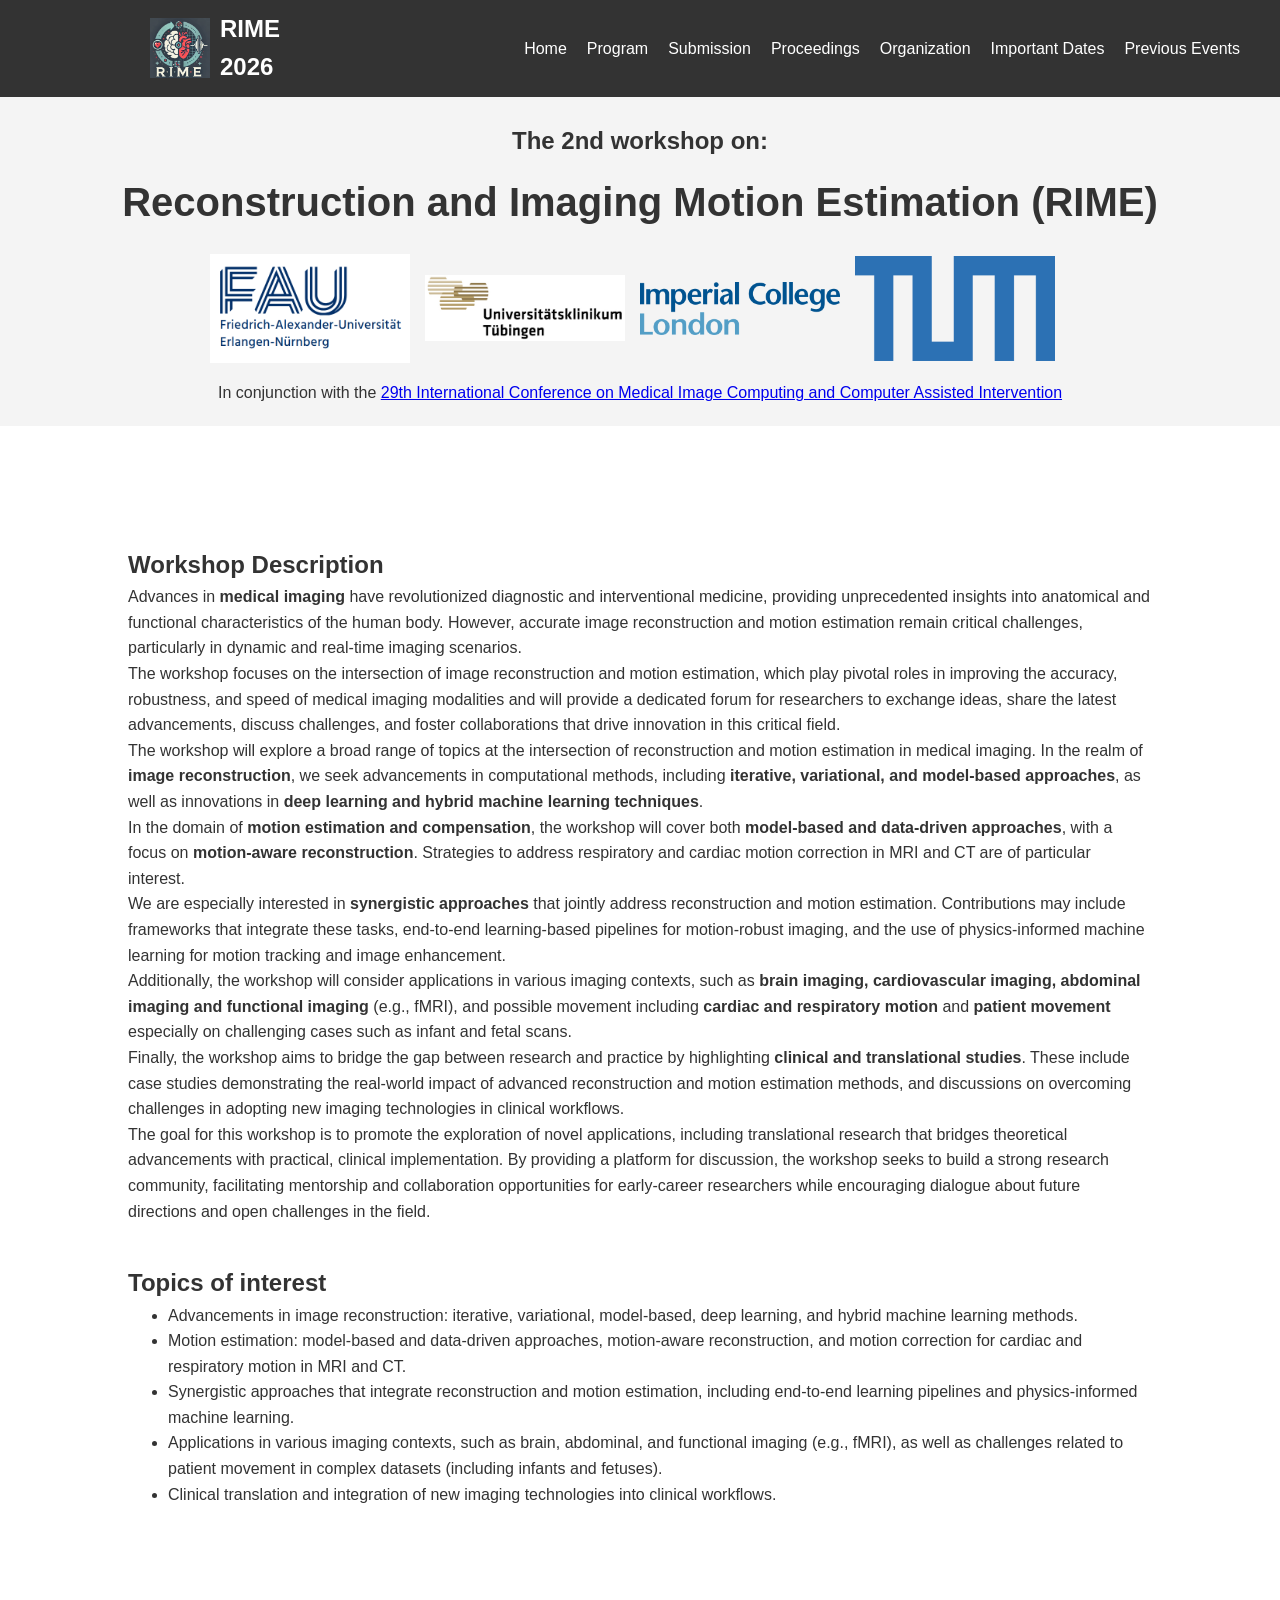
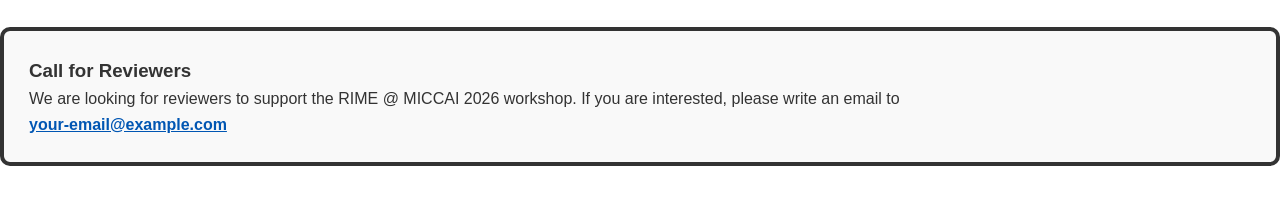
==== index.html @ bcc2d835 "call out" ====
<!DOCTYPE html>
<html lang="en">
<head>
  <meta charset="UTF-8" />
  <meta name="viewport" content="width=device-width, initial-scale=1.0" />
  <title>RIME 2026</title>
  <link rel="stylesheet" href="/style.css" />
</head>
<body>
  <header>
    <nav>
      <div class="logo">
          <a href="/index.html">
    <img src="2026/images/RIME_logo.png" alt="RIME_logo" class="logo-img">
    RIME 2026 </a>
      </div>
      <ul class="nav-links">
        <li><a href="/index.html">Home</a></li>
        <li><a href="2026/program.html">Program</a></li>
        <li><a href="2026/submission.html">Submission</a></li>
        <li><a href="2026/proceedings.html">Proceedings</a></li>
        <li><a href="2026/organization.html">Organization</a></li>
        <li><a href="2026/dates.html">Important Dates</a></li>
        <li class="dropdown">
          <a href="#">Previous Events</a>
          <ul class="dropdown-menu">
            <li><a href="/2025/index.html">2025</a></li>
          </ul>
        </li>
      </ul>
    </nav>
  </header>


  <header class="main-header">
      <h2>The 2nd workshop on:</h2>
  <h1>Reconstruction and Imaging Motion Estimation (RIME)</h1>
    <div class="logo-container">
      <!-- Replace these with your actual logo image paths -->
      <a href="https://www.fau.eu/" target="_blank" rel="noopener noreferrer">
      <img src="2026/images/image_FAU.png" alt="FAU" style="width:200px; margin-right: 15px;">
      </a>
      <a href="https://www.medizin.uni-tuebingen.de/de/" target="_blank" rel="noopener noreferrer">
      <img src="2026/images/Logo_UKT.jpg" alt="UTK" style="width:200px;margin-right: 15px;">
      </a>
      <a href="https://www.imperial.ac.uk/" target="_blank" rel="noopener noreferrer">
      <img src="2026/images/Logo_for_Imperial_College_London.png" alt="Imperial" style="width:200px;margin-right: 15px;">
      </a>
      <a href="https://www.tum.de/" target="_blank" rel="noopener noreferrer">
      <img src="2026/images/Logo_of_the_Technical_University_of_Munich.svg.png" alt="TUM" style="width:200px;margin-right: 15px;">
      </a>
      <!--<a href="https://www.tum.de/" target="_blank" rel="noopener noreferrer">
      <img src="logo2.png" alt="TUM" class="logo" />
      You can add more logos as needed -->
    </div>
        <p>In conjunction with the <a href="https://conferences.miccai.org/2026/en/default.asp" target="_blank">29th International Conference on Medical Image Computing and Computer Assisted Intervention</a></p>
  </header>


 <!-- <section class="content">
    <div class="container">
          <p class="justified-text">Advances in medical imaging have revolutionized healthcare, offering detailed insights into anatomical and functional processes. However, accurate image reconstruction and motion estimation remain critical challenges, particularly in dynamic and real-time imaging. This workshop focuses on the intersection of reconstruction and motion estimation, exploring their pivotal roles in enhancing the accuracy, robustness, and speed of medical imaging modalities.
We aim to foster discussions on a wide range of topics, including computational methods for image reconstruction, innovations in machine learning, and model-based and data-driven approaches for motion estimation and compensation. Special emphasis will be placed on synergistic frameworks that integrate reconstruction and motion estimation tasks, as well as translational research highlighting clinical applications.
By bringing together researchers, clinicians, and industry experts, this workshop seeks to bridge the gap between theoretical advancements and clinical practice, promote collaboration, and inspire the next generation of innovators in medical imaging.</p>
    </div>
  </section> -->

    <section class="about">
    <div class="container">
      <h2>Workshop Description</h2>
   <p>
    Advances in <span class="highlight">medical imaging</span> have revolutionized diagnostic and interventional medicine, 
     providing unprecedented insights into anatomical and functional characteristics of the human body. However, 
     accurate image reconstruction and motion estimation remain critical challenges, particularly in dynamic and real-time imaging scenarios.
  <br>
    The workshop focuses on the intersection of image reconstruction and motion estimation, which play pivotal roles in improving the accuracy, 
     robustness, and speed of medical imaging modalities and will provide a dedicated forum for researchers to exchange ideas, share the latest advancements, 
     discuss challenges, and foster collaborations that drive innovation in this critical field.
  <br>
    The workshop will explore a broad range of topics at the intersection of reconstruction and motion estimation in medical imaging. 
     In the realm of <span class="highlight">image reconstruction</span>, we seek advancements in computational methods, including <span class="highlight">iterative, variational, 
       and model-based approaches</span>, as well as innovations in <span class="highlight">deep learning and hybrid machine learning techniques</span>.
  <br>
    In the domain of <span class="highlight">motion estimation and compensation</span>, the workshop will cover both <span class="highlight">model-based and data-driven approaches</span>, 
       with a focus on <span class="highlight">motion-aware reconstruction</span>. Strategies to address respiratory and cardiac motion correction in MRI and CT are of particular interest.
  <br>
    We are especially interested in <span class="highlight">synergistic approaches</span> that jointly address reconstruction and motion estimation. 
       Contributions may include frameworks that integrate these tasks, end-to-end learning-based pipelines for motion-robust imaging, 
       and the use of physics-informed machine learning for motion tracking and image enhancement.
  <br>
    Additionally, the workshop will consider applications in various imaging contexts, such as <span class="highlight">brain imaging, cardiovascular imaging, 
       abdominal imaging and functional imaging</span> (e.g., fMRI), and possible movement including <span class="highlight">cardiac and respiratory motion</span> 
     and <span class="highlight">patient movement</span> especially on challenging cases such as infant and fetal scans.
  <br>
    Finally, the workshop aims to bridge the gap between research and practice by highlighting <span class="highlight">clinical and translational studies</span>. 
       These include case studies demonstrating the real-world impact of advanced reconstruction and motion estimation methods, 
       and discussions on overcoming challenges in adopting new imaging technologies in clinical workflows.
  <br>
    The goal for this workshop is to promote the exploration of novel applications, including translational research that bridges 
       theoretical advancements with practical, clinical implementation. By providing a platform for discussion, 
       the workshop seeks to build a strong research community, facilitating mentorship and collaboration opportunities for 
       early-career researchers while encouraging dialogue about future directions and open challenges in the field.
  </p>
      
    <h2>Topics of interest</h2>
    <ul style="list-style-type: disc; padding-left: 40px;">
      <li>
        Advancements in image reconstruction: iterative, variational, model-based, deep learning, and hybrid machine learning methods.
      </li>
      <li>
        Motion estimation: model-based and data-driven approaches, motion-aware reconstruction, and motion correction for cardiac and respiratory motion in MRI and CT.
      </li>
      <li>
        Synergistic approaches that integrate reconstruction and motion estimation, including end-to-end learning pipelines and physics-informed machine learning.
      </li>
      <li>
        Applications in various imaging contexts, such as brain, abdominal, and functional imaging (e.g., fMRI), as well as challenges related to patient movement in complex datasets (including infants and fetuses).
      </li>
      <li>
        Clinical translation and integration of new imaging technologies into clinical workflows.
      </li>
    </ul>
  </div>
  </section>
  

<div class="callout-box">
  <h3>Call for Reviewers</h3>
  <p>
    We are looking for reviewers to support the RIME @ MICCAI 2026 workshop.
    If you are interested, please write an email to 
  </p>
  <a href="mailto:your-email@example.com?subject=RIME%20Reviewer%20Application">
    your-email@example.com
  </a>
</div>

</div>


</body>
</html>
---- style.css ----
/* Reset some default styles */
* {
  margin: 0;
  padding: 0;
  box-sizing: border-box;
}

body {
  font-family: Arial, sans-serif;
  line-height: 1.6;
  color: #333;
}

/* Navigation Styles */
header {
  background: #333;
  color: #fff;
  padding: 10px 0;
}

nav {
  max-width: 1100px;
  margin-left: 140px;
  padding: 0 0px;
  display: flex;
  justify-content: space-between;
  align-items: center;
}

nav .logo a {
  display: flex;
  align-items: center;
  color: #fff;
  text-decoration: none;
  font-size: 24px;
  font-weight: bold;
}

nav .logo-img {
  height: 60px; /* adjust to fit your design */
  margin-right: 10px;
}



.nav-links {
  list-style: none;
  display: flex;
}

.nav-links li {
  margin-left: 20px;
}

.nav-links a {
  color: #fff;
  text-decoration: none;
  font-size: 16px;
}


/* Main Styles */
.main-header {
  background: #f4f4f4; /* Light background, change as needed */
  padding: 20px;
  text-align: center;
}

.logo-container {
  margin-bottom: 10px;
  display: flex;
  justify-content: center; /* Centers logos horizontally */
  align-items: center;     /* Vertically aligns them if needed */
}

.logo {
  max-width: 100px; /* Adjust size as needed */
  margin: 0 10px;
  vertical-align: middle;
}

.main-header h1 {
  font-size: 2.5rem;
  margin-top: 10px;
  margin-bottom: 20px;
  color: #333;
}

.main-header h2 {
  font-size: 1.5rem;
  margin-top: 5px;
  color: #333;
}

.main-header p {
  color: #333;
}

/* Container */
.container {
  width: 80%;
  margin: 20px auto;
  padding: 20px 0;
}

/* Content Section */
.content {
  padding: 40px 0;
  background: #f4f4f4;
  text-align: left;
}

/* About & Contact Sections */
.about, .contact {
  padding: 40px 0;
}

.about h2 {
  margin-top: 40px;
}

/* Footer */
footer {
  background: #333;
  color: #fff;
  text-align: center;
  padding: 10px 0;
  margin-top: 20px;
}


    /* Style for highlighted words */
    .highlight {
      font-weight: bold;
      color: #333; /* You can change the color as needed */
    }
    .topics ul {
      list-style-type: disc;
      margin-left: 40px;
    }


/* dropdown */
/* Container */
.dropdown {
  position: relative;
}

/* Dropdown menu */
.dropdown-menu {
  display: none;
  position: absolute;
  top: 100%;        /* directly below navbar */
  left: 0;
  background-color: #fff;
  list-style: none;
  padding: 0;
  margin: 0;
  min-width: 150px;
  border-radius: 4px;
  overflow: hidden;
  z-index: 1000;
}

/* Dropdown items */
.dropdown-menu li a {
  display: block;
  padding: 10px 15px;
  color: #333;
  text-decoration: none;
  white-space: nowrap;
}

/* Hover effect */
.dropdown-menu li a:hover {
  background-color: #f2f2f2;
}

/* Show dropdown */
.dropdown:hover .dropdown-menu {
  display: block;
}

/*callout-box*/
.callout-box {
  border: 4px solid #333;   /* thicker trim */
  border-radius: 10px;
  padding: 25px;
  margin: 40px 0;
  background-color: #f9f9f9;
}


.callout-box h3 {
  margin-top: 0;
}

.callout-box .btn {
  display: inline-block;
  margin-top: 10px;
  padding: 10px 15px;
  background-color: #333;
  color: white;
  text-decoration: none;
  border-radius: 4px;
}

.callout-box .btn:hover {
  background-color: #555;
}


/* Make email link visible */
.callout-box a {
  color: #0056b3;
  font-weight: bold;
  text-decoration: underline;
}

/* table */
/*  th, td {
  border: 2px solid black; /* Change 2px to your desired thickness 
  padding: 20px;
}  */

table {
      width: 100%;
      border-collapse: collapse;
    }
    th, td {
      border-bottom: 1px solid #ddd;
      padding: 6px 8px;
      text-align: left;
      vertical-align: top;
    }
    th {
      background-color: #f8f8f8;
    }
    .slot {
      background-color: #f0f8ff;
      font-weight: bold;
      text-align: center;
    }
    td.time {
      white-space: nowrap;
      width: 1%;
    }

/* style for persons */
.person {
      display: flex;
      align-items: center;
      background: #fff;
      padding: 40px;
      margin-bottom: 10px;
      margin-left: 150px;
      width: 80%;
      justify-content: center;
    }
    .person img {
      width: 150px;
      height: auto;
      border-radius: 50%;
      margin-right: 20px;
    }
    .info {
      flex: 1;
    }
    .info h2 {
      margin: 0 0 10px;
      font-size: 1.5em;
      color: #333;
    }
    .info p {
      margin: 0;
      color: #555;
    }

.speaker {
  display: flex;
  align-items: center;
  background: #fff;
  padding: 40px;
  margin-bottom: 20px;
  margin-left: 0;         /* align left */
  margin-right: auto;     /* no horizontal centering */
  width: 80%;
  justify-content: flex-start;
  border-radius: 8px;
}
.speaker img {
  width: 150px;
  height: auto;
  border-radius: 50%;
  margin-right: 20px;
}
.speaker .info {
  flex: 1;
}
.speaker .info h2 {
  margin: 0 0 10px;
  font-size: 1.5em;
  color: #333;
}
.speaker .info p {
  margin: 0;
  color: #555;
}


/* Gallery */
.gallery-grid { display: grid; grid-template-columns: repeat(12, 1fr); gap: .75rem; }
.gallery-grid a { display: block; position: relative; overflow: hidden; border-radius: 12px; border: 1px solid var(--border); background: #fff; }
.gallery-grid img { width: 100%; height: 100%; object-fit: cover; display: block; transition: transform .25s ease-in-out; }
.gallery-grid a:hover img { transform: scale(1.02); }
.span-6 { grid-column: span 12; height: 240px; }
@media (min-width: 720px) { .span-6 { grid-column: span 6; height: 320px; } }
.span-3 { grid-column: span 6; height: 160px; }
@media (min-width: 720px) { .span-3 { grid-column: span 3; height: 180px; } }

/* Lightbox */
.lightbox { position: fixed; inset: 0; background: rgba(0,0,0,.8); display: none; align-items: center; justify-content: center; padding: 2rem; z-index: 100; }
.lightbox.open { display: flex; }
.lightbox img { max-width: 92vw; max-height: 86vh; border-radius: 12px; background: #fff; }
.lightbox .close { position: absolute; top: 16px; right: 16px; background: #fff; border-radius: 999px; border: 1px solid var(--border); padding: .4rem .7rem; cursor: pointer; box-shadow: var(--shadow); }
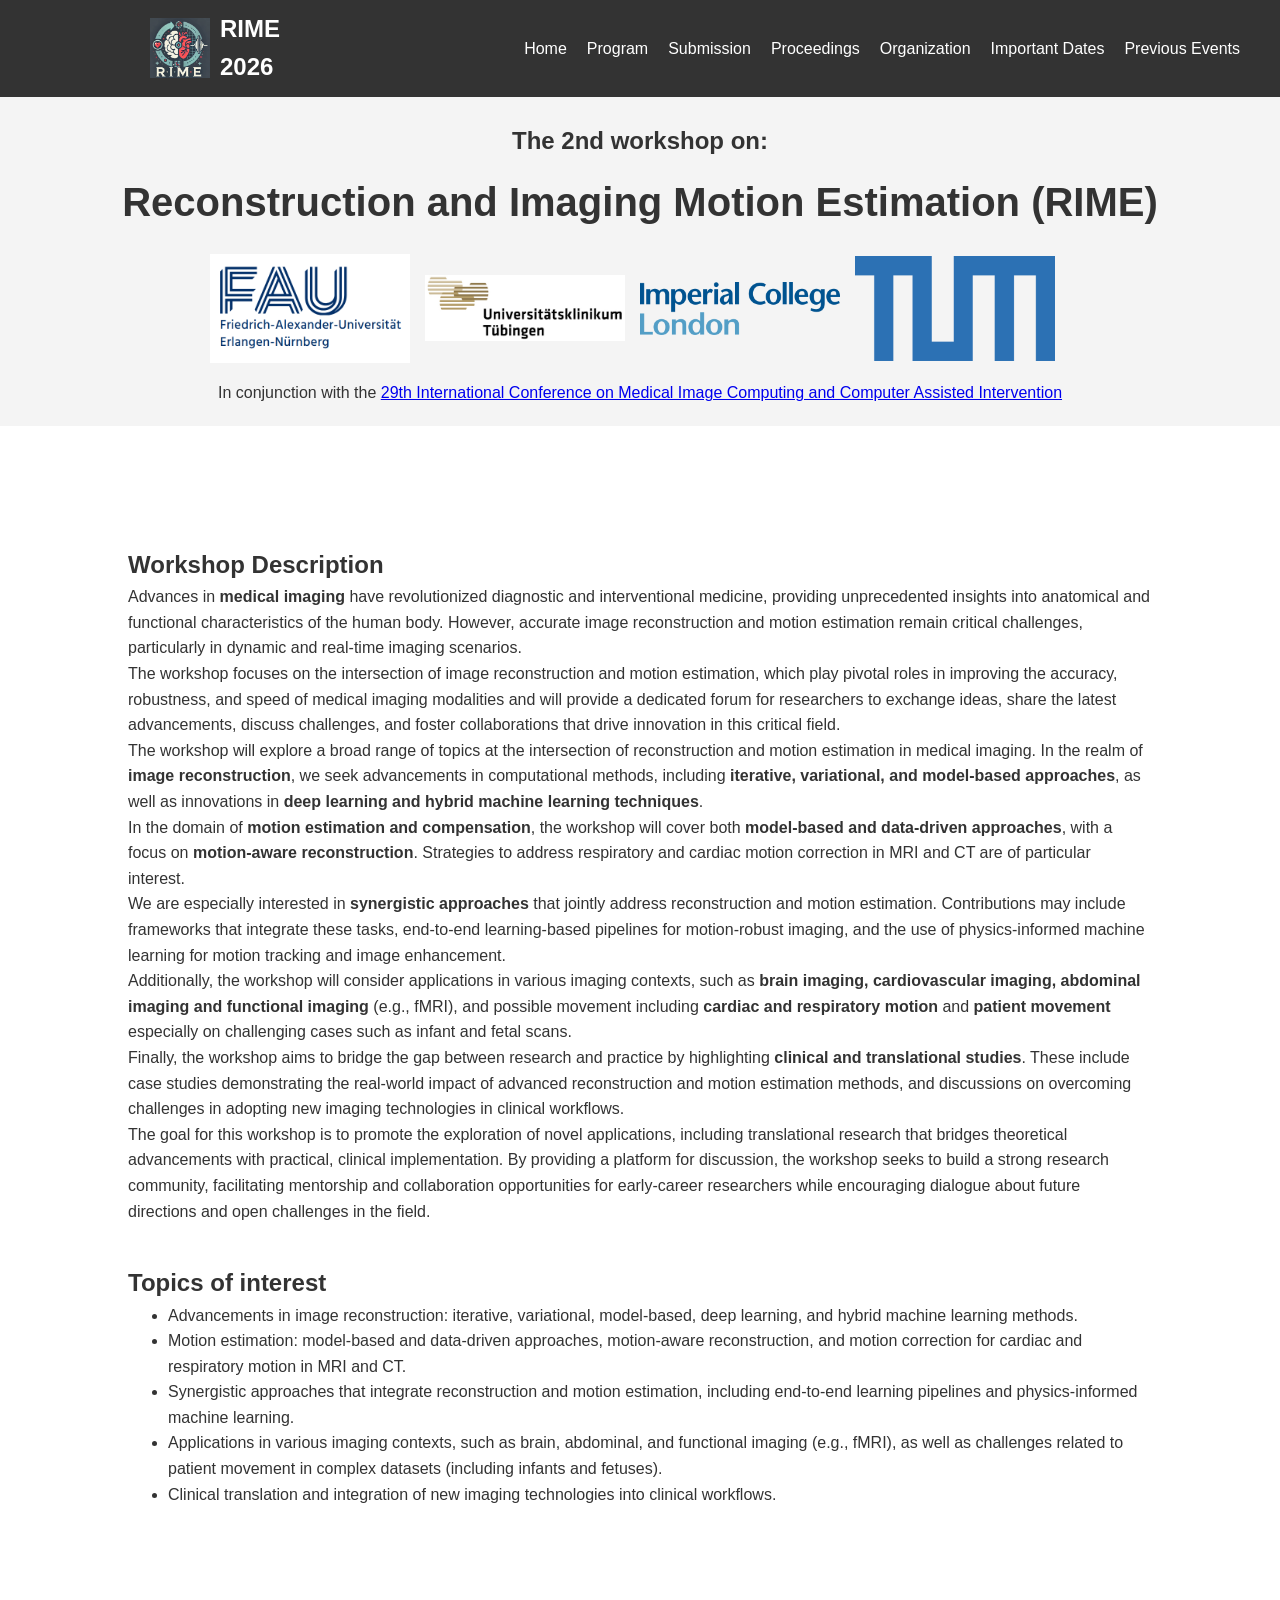
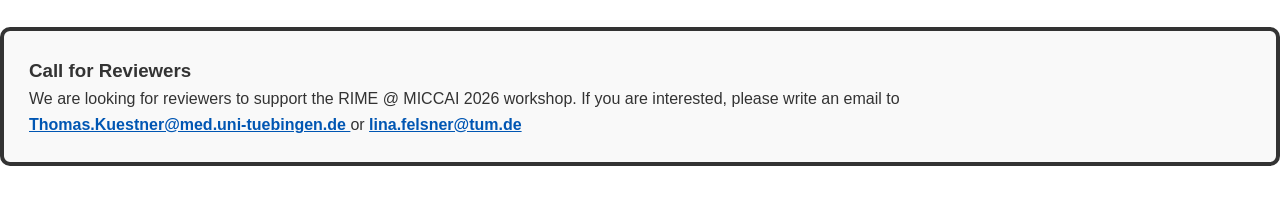
==== commit f82e0a75: "Change reviewer email addresses in index.html Updated email contacts for RIME workshop reviewers." ====
--- a/index.html
+++ b/index.html
@@ -130,8 +130,11 @@
     We are looking for reviewers to support the RIME @ MICCAI 2026 workshop.
     If you are interested, please write an email to 
   </p>
-  <a href="mailto:your-email@example.com?subject=RIME%20Reviewer%20Application">
-    your-email@example.com
+  <a href="mailto:Thomas.Kuestner@med.uni-tuebingen.de> ?subject=RIME%20Reviewer%20Application">
+    Thomas.Kuestner@med.uni-tuebingen.de
+  </a> or 
+    <a href="mailto:lina.felsner@tum.de> ?subject=RIME%20Reviewer%20Application">
+    lina.felsner@tum.de
   </a>
 </div>
 
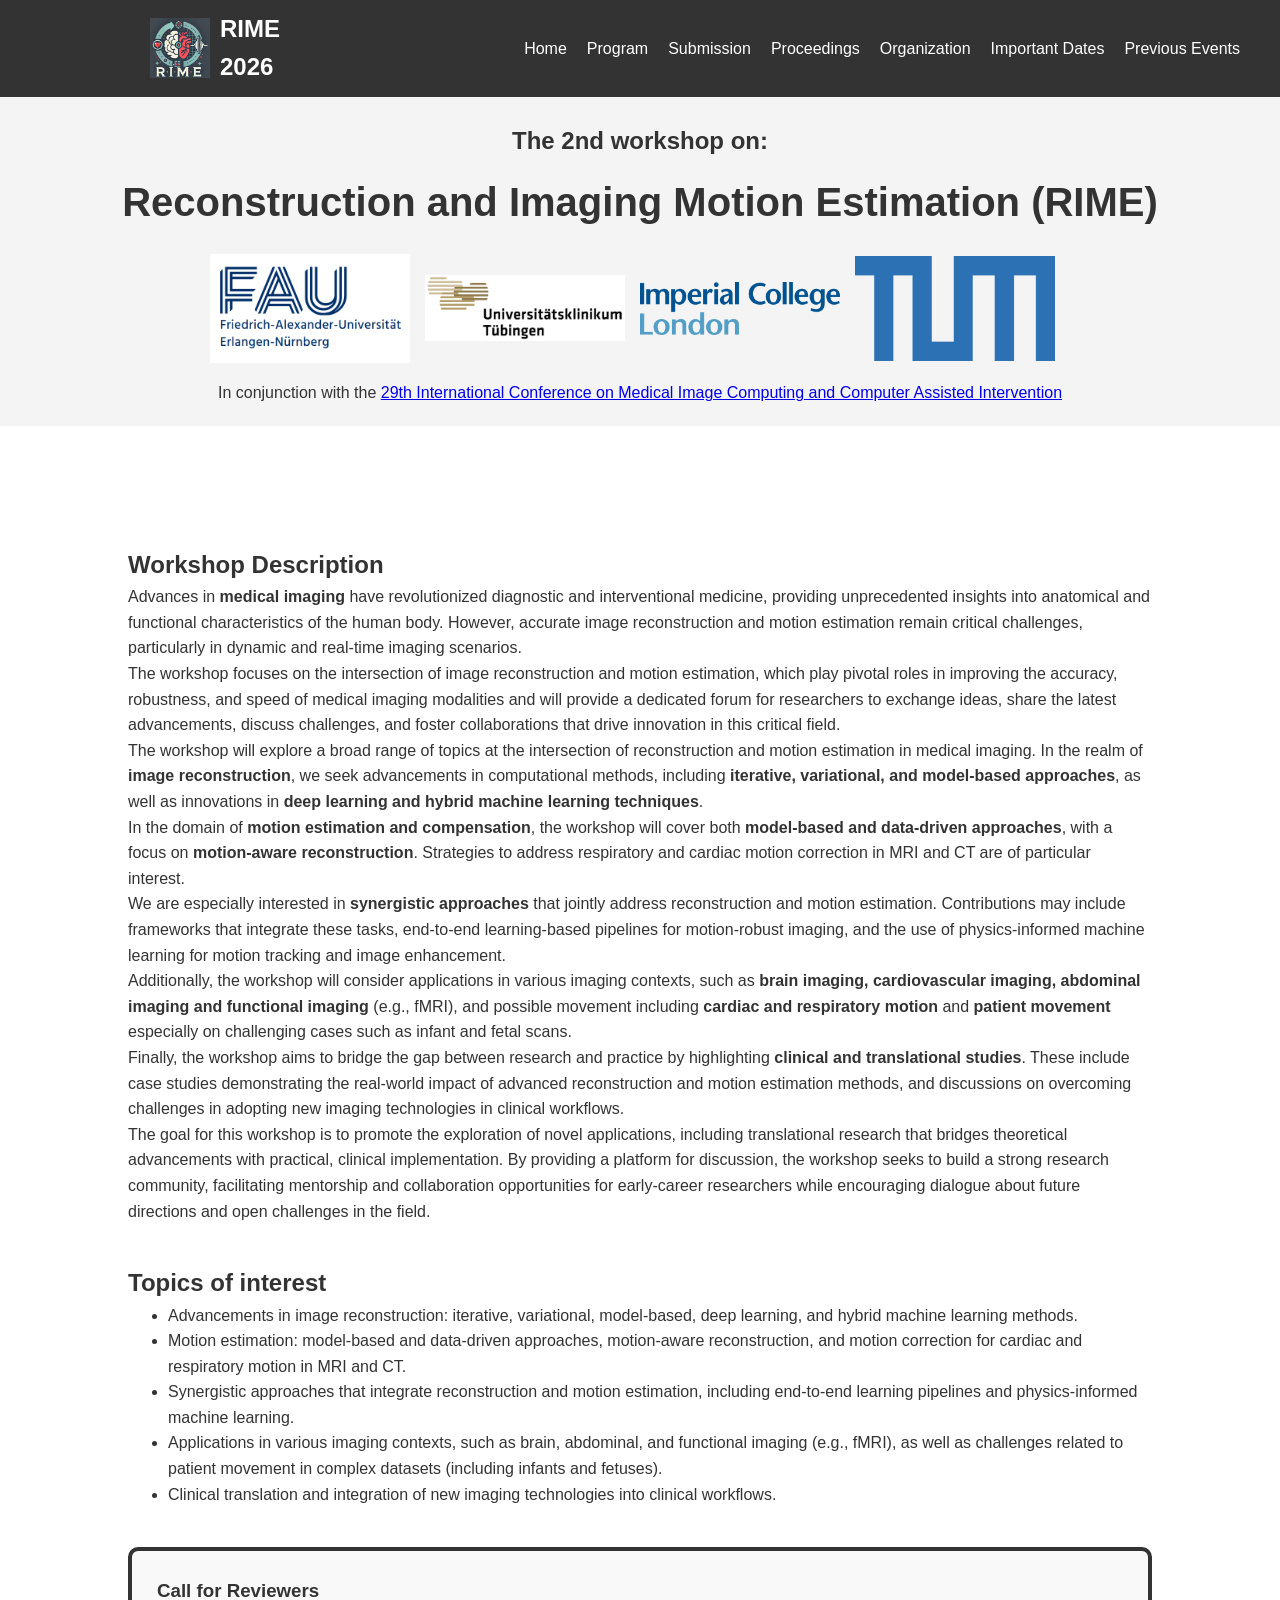
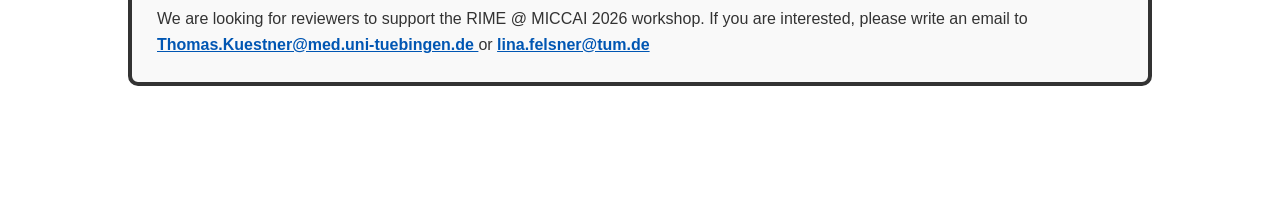
==== commit 1d56f32c: "Fix HTML structure by removing unnecessary tags Removed closing div and section tags for better stru" ====
--- a/index.html
+++ b/index.html
@@ -120,8 +120,7 @@
         Clinical translation and integration of new imaging technologies into clinical workflows.
       </li>
     </ul>
-  </div>
-  </section>
+
   
 
 <div class="callout-box">
@@ -137,7 +136,9 @@
     lina.felsner@tum.de
   </a>
 </div>
-
+      
+  </div>
+  </section>
 </div>
 
 
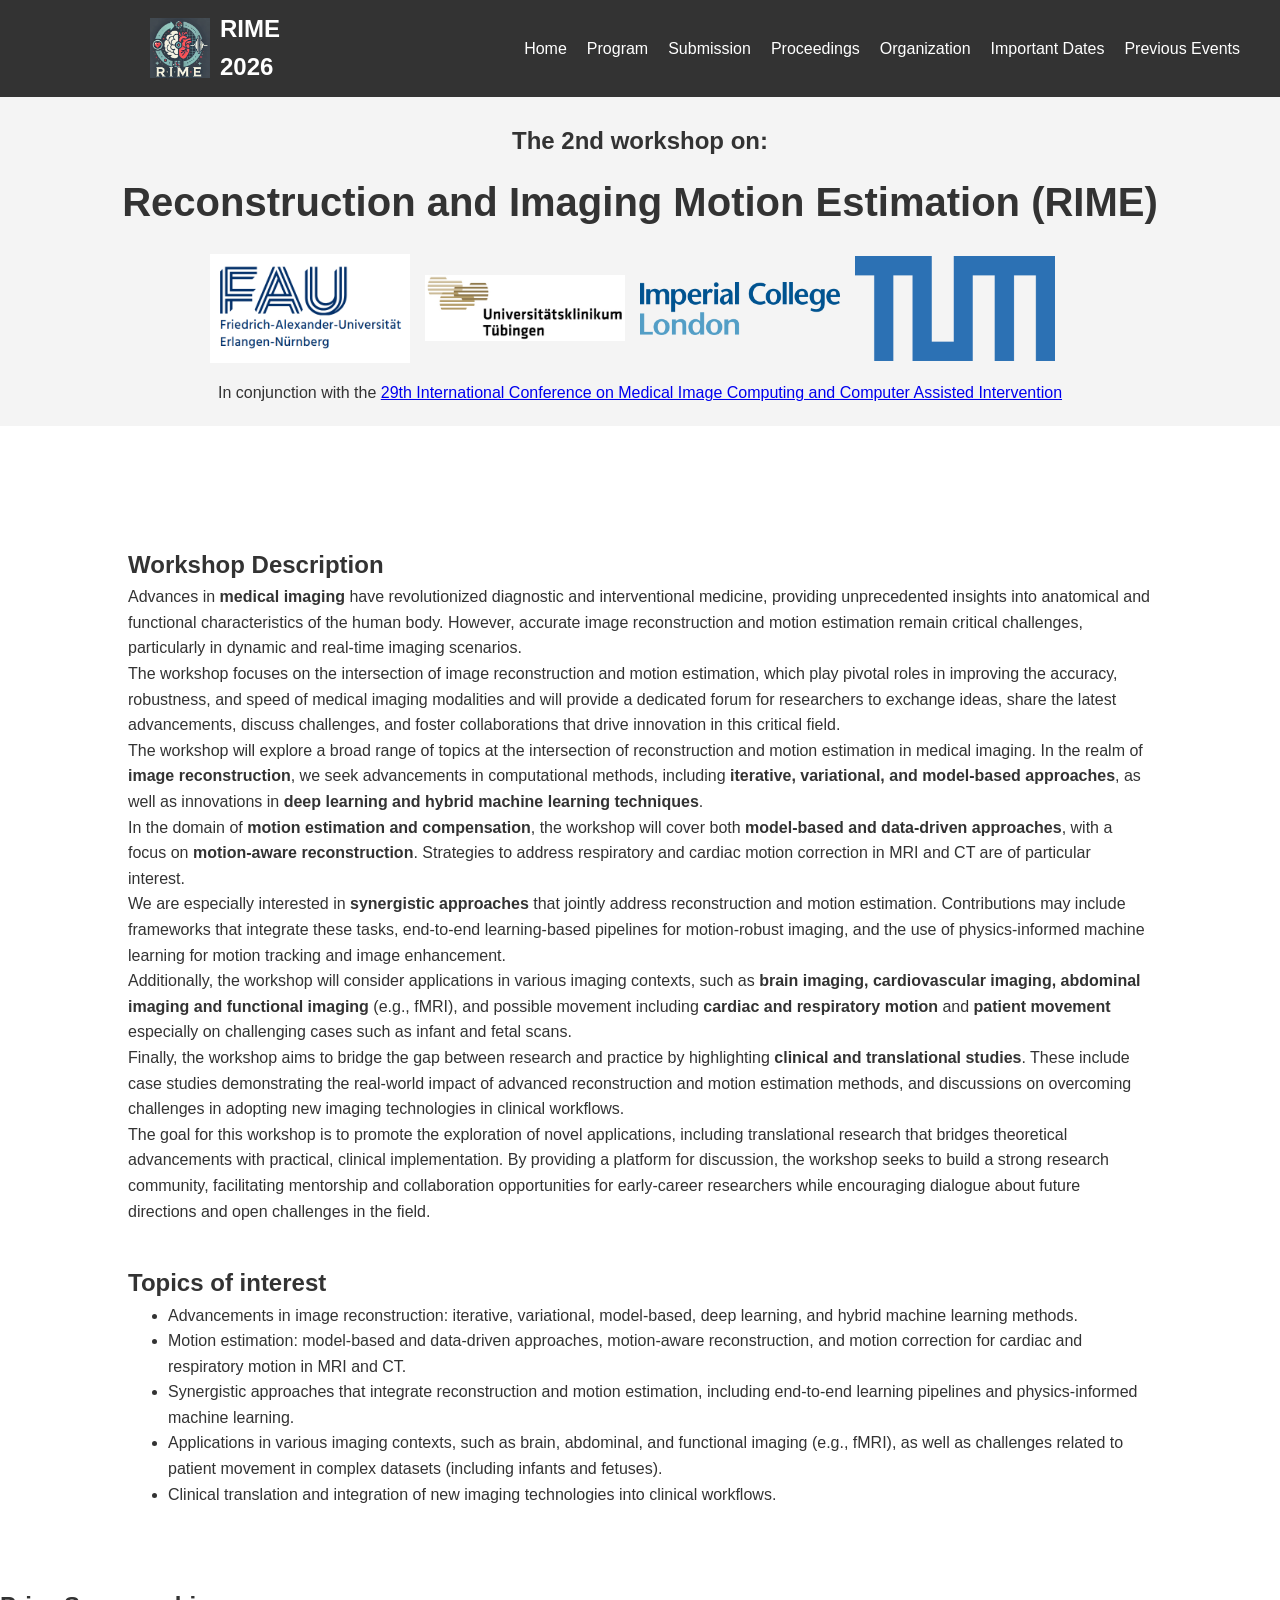
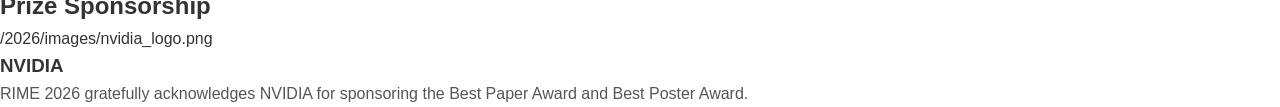
==== commit 3658afbd: "Add NVIDIA sponsorship section to index.html Added a new section to acknowledge NVIDIA as a sponsor " ====
--- a/index.html
+++ b/index.html
@@ -121,26 +121,26 @@
       </li>
     </ul>
 
-  
 
-<div class="callout-box">
-  <h3>Call for Reviewers</h3>
-  <p>
-    We are looking for reviewers to support the RIME @ MICCAI 2026 workshop.
-    If you are interested, please write an email to 
-  </p>
-  <a href="mailto:Thomas.Kuestner@med.uni-tuebingen.de> ?subject=RIME%20Reviewer%20Application">
-    Thomas.Kuestner@med.uni-tuebingen.de
-  </a> or 
-    <a href="mailto:lina.felsner@tum.de> ?subject=RIME%20Reviewer%20Application">
-    lina.felsner@tum.de
-  </a>
-</div>
       
   </div>
   </section>
 </div>
 
+  <h2>Prize Sponsorship</h2>
+
+<div class="sponsor">
+  /2026/images/nvidia_logo.png
+
+  <div class="info">
+    <h3>NVIDIA</h3>
+
+    <p>
+      RIME 2026 gratefully acknowledges NVIDIA for sponsoring the
+      Best Paper Award and Best Poster Award.
+    </p>
+  </div>
+</div>
 
 </body>
 </html>
--- a/style.css
+++ b/style.css
@@ -307,6 +307,30 @@
   color: #555;
 }
 
+.sponsorship-block {
+  display: flex;
+  align-items: center;
+  gap: 25px;
+  padding: 20px 0;
+  margin: 20px 0 40px 0;
+  border-top: 1px solid #ddd;
+  border-bottom: 1px solid #ddd;
+}
+
+.sponsor-logo {
+  max-width: 220px;
+  height: auto;
+}
+
+.sponsor-info h3 {
+  margin-bottom: 10px;
+  color: #333;
+}
+
+.sponsor-info p {
+  color: #555;
+  line-height: 1.6;
+}
 
 /* Gallery */
 .gallery-grid { display: grid; grid-template-columns: repeat(12, 1fr); gap: .75rem; }
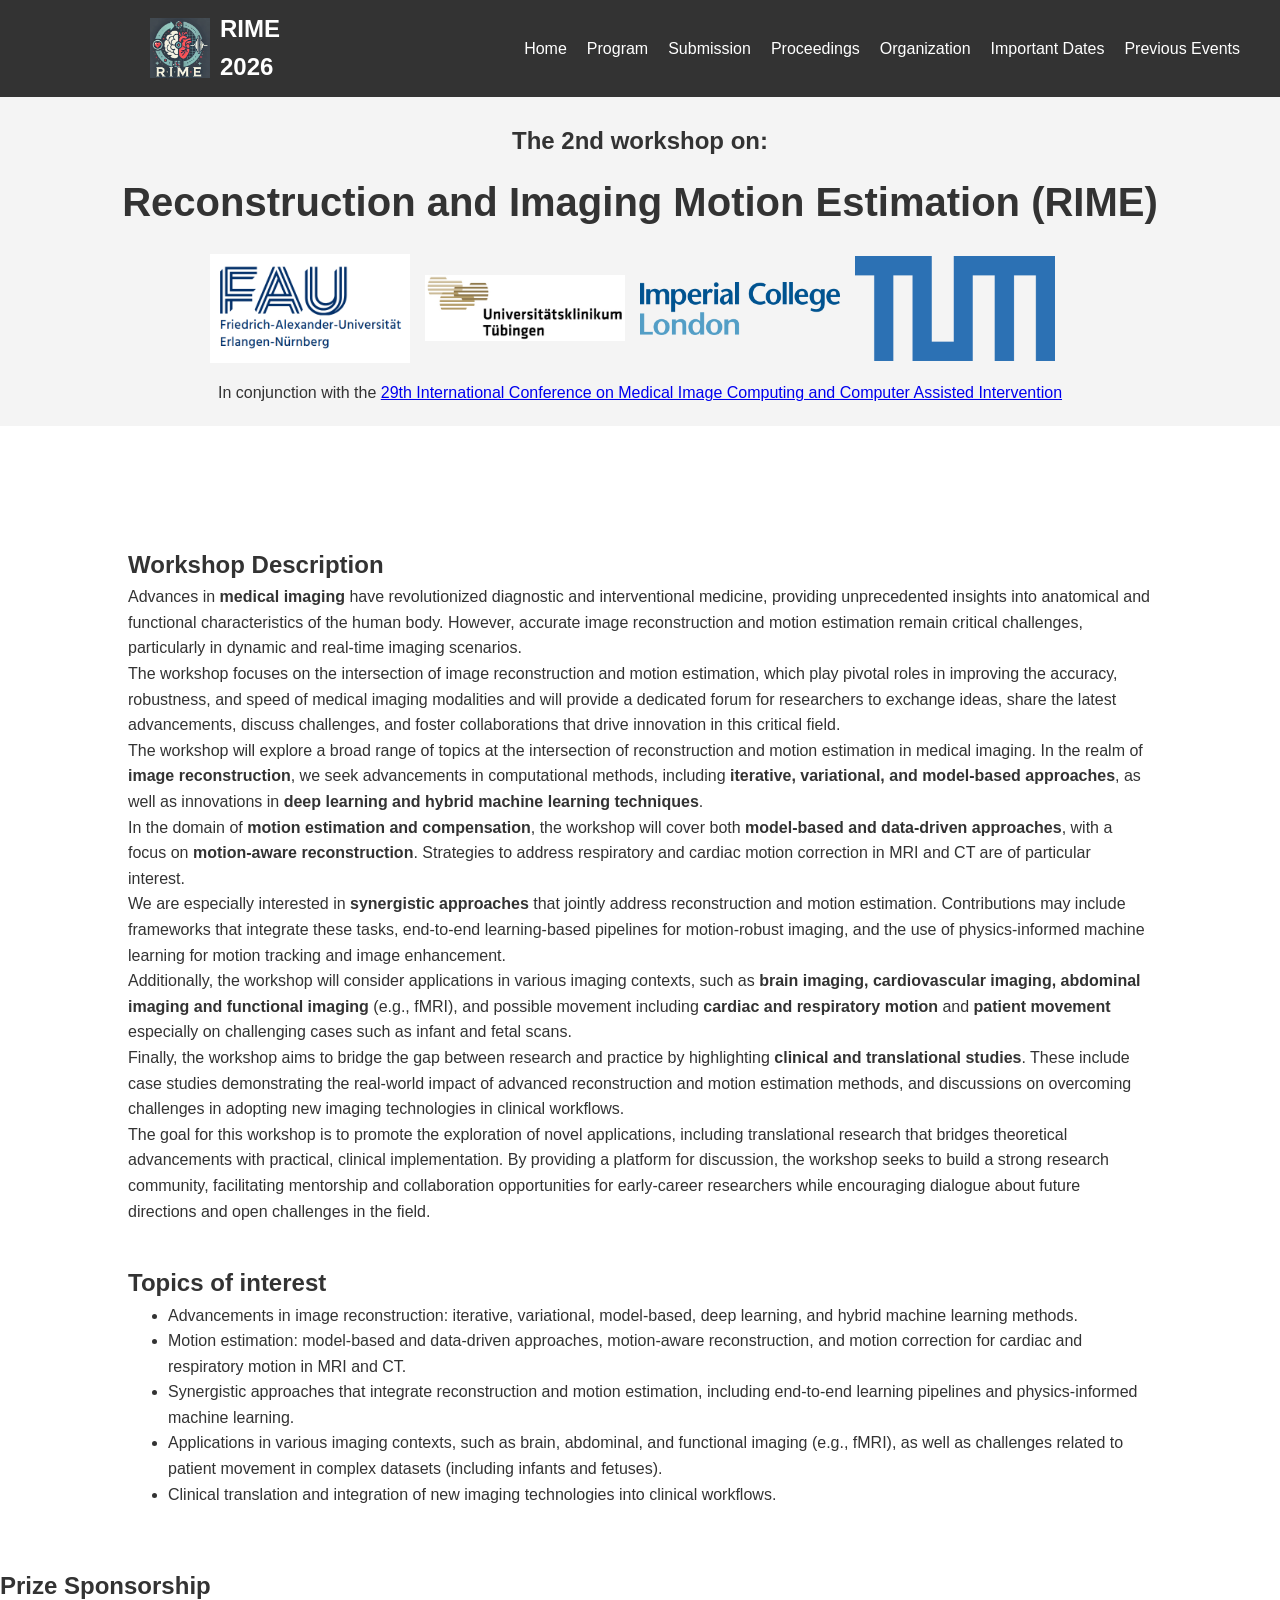
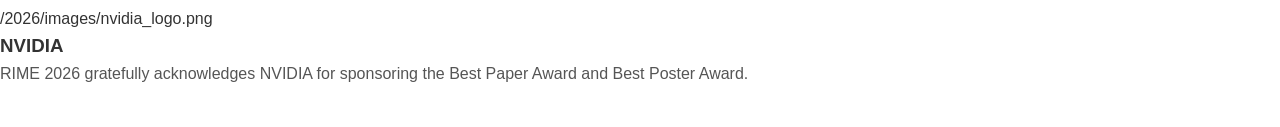
==== commit 6835e157: "Fix HTML structure by closing sections and divs" ====
--- a/index.html
+++ b/index.html
@@ -124,8 +124,7 @@
 
       
   </div>
-  </section>
-</div>
+
 
   <h2>Prize Sponsorship</h2>
 
@@ -142,5 +141,7 @@
   </div>
 </div>
 
+</section>
+</div>
 </body>
 </html>
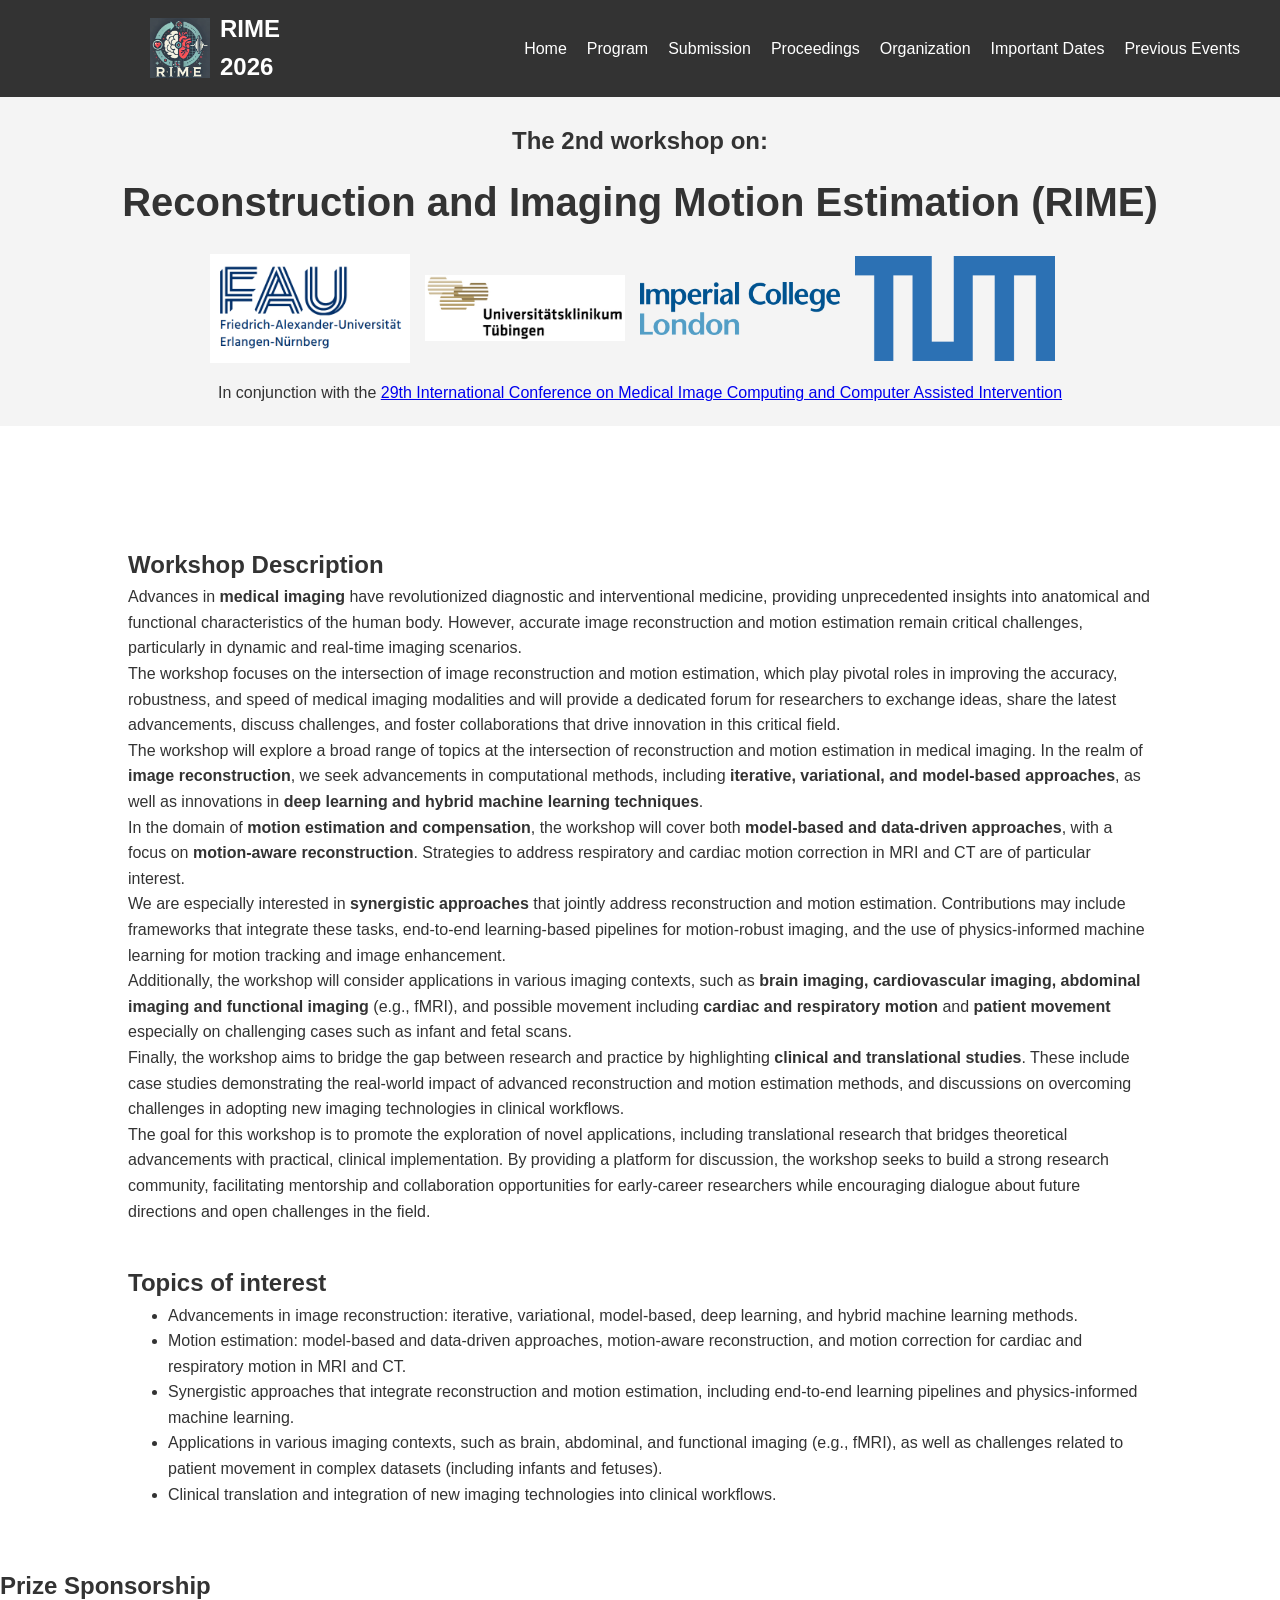
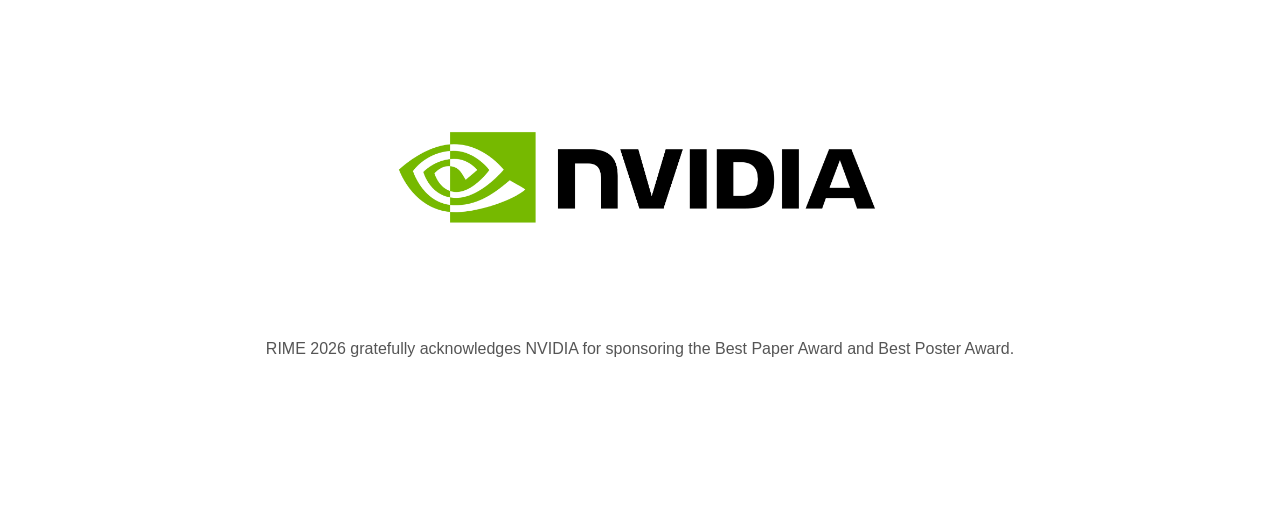
==== commit 0f87cfd1: "Fix HTML formatting for NVIDIA sponsorship section" ====
--- a/index.html
+++ b/index.html
@@ -124,16 +124,19 @@
 
       
   </div>
+    
 
 
-  <h2>Prize Sponsorship</h2>
 
+<h2>Prize Sponsorship</h2>
 <div class="sponsor">
-  /2026/images/nvidia_logo.png
+  <img
+    src="/2026/images/nvidia_logo.png"
+    alt="NVIDIA logo"
+    class="sponsor-logo"
+  >
 
   <div class="info">
-    <h3>NVIDIA</h3>
-
     <p>
       RIME 2026 gratefully acknowledges NVIDIA for sponsoring the
       Best Paper Award and Best Poster Award.
@@ -141,6 +144,9 @@
   </div>
 </div>
 
+    <br><br><br><br>
+    </div>
+
 </section>
 </div>
 </body>
--- a/style.css
+++ b/style.css
@@ -306,30 +306,29 @@
   margin: 0;
   color: #555;
 }
-
-.sponsorship-block {
-  display: flex;
+.sponsor {
+  display: flex;
+  flex-direction: column;
   align-items: center;
-  gap: 25px;
-  padding: 20px 0;
-  margin: 20px 0 40px 0;
-  border-top: 1px solid #ddd;
-  border-bottom: 1px solid #ddd;
+  gap: 10px;
+  margin: 20px auto;
+  max-width: 800px;
+  text-align: center;
 }
 
 .sponsor-logo {
-  max-width: 220px;
-  height: auto;
-}
-
-.sponsor-info h3 {
-  margin-bottom: 10px;
-  color: #333;
-}
-
-.sponsor-info p {
-  color: #555;
-  line-height: 1.6;
+  display: block;
+  width: 500px !important;
+  height: 300px !important;
+  object-fit: contain;
+}
+
+.sponsor .info {
+  width: 100%;
+}
+
+.sponsor .info h3 {
+  margin-bottom: 8px;
 }
 
 /* Gallery */
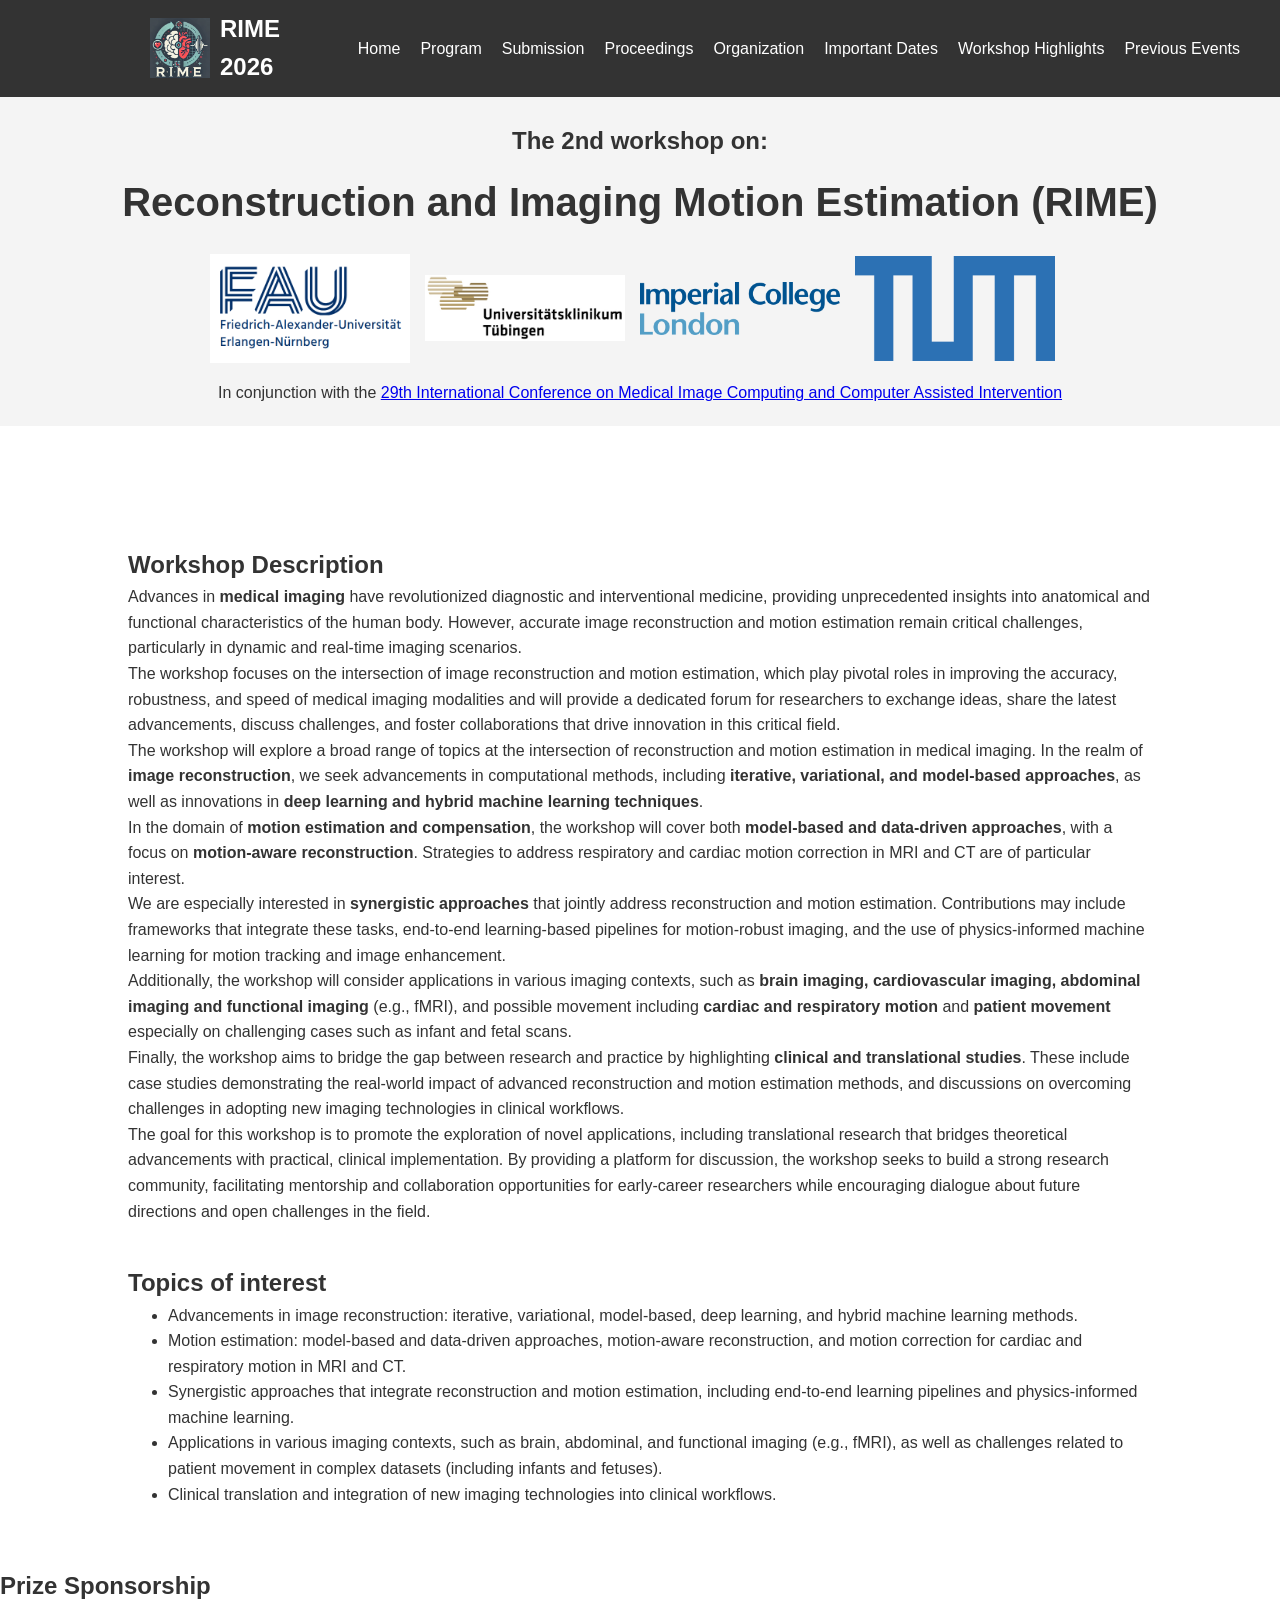
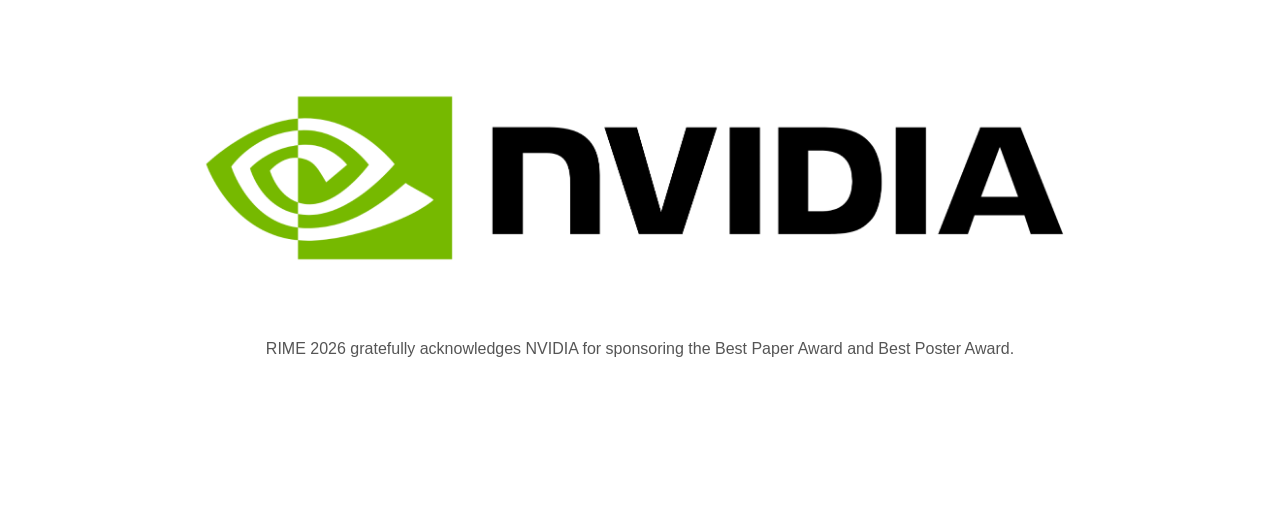
==== commit cc0606ca: "Add link to Workshop Highlights in index.html" ====
--- a/index.html
+++ b/index.html
@@ -21,6 +21,7 @@
         <li><a href="2026/proceedings.html">Proceedings</a></li>
         <li><a href="2026/organization.html">Organization</a></li>
         <li><a href="2026/dates.html">Important Dates</a></li>
+        <li><a href="highlights2026.html">Workshop Highlights</a></li>
         <li class="dropdown">
           <a href="#">Previous Events</a>
           <ul class="dropdown-menu">
--- a/style.css
+++ b/style.css
@@ -318,7 +318,7 @@
 
 .sponsor-logo {
   display: block;
-  width: 500px !important;
+  width: 900px !important;
   height: 300px !important;
   object-fit: contain;
 }
